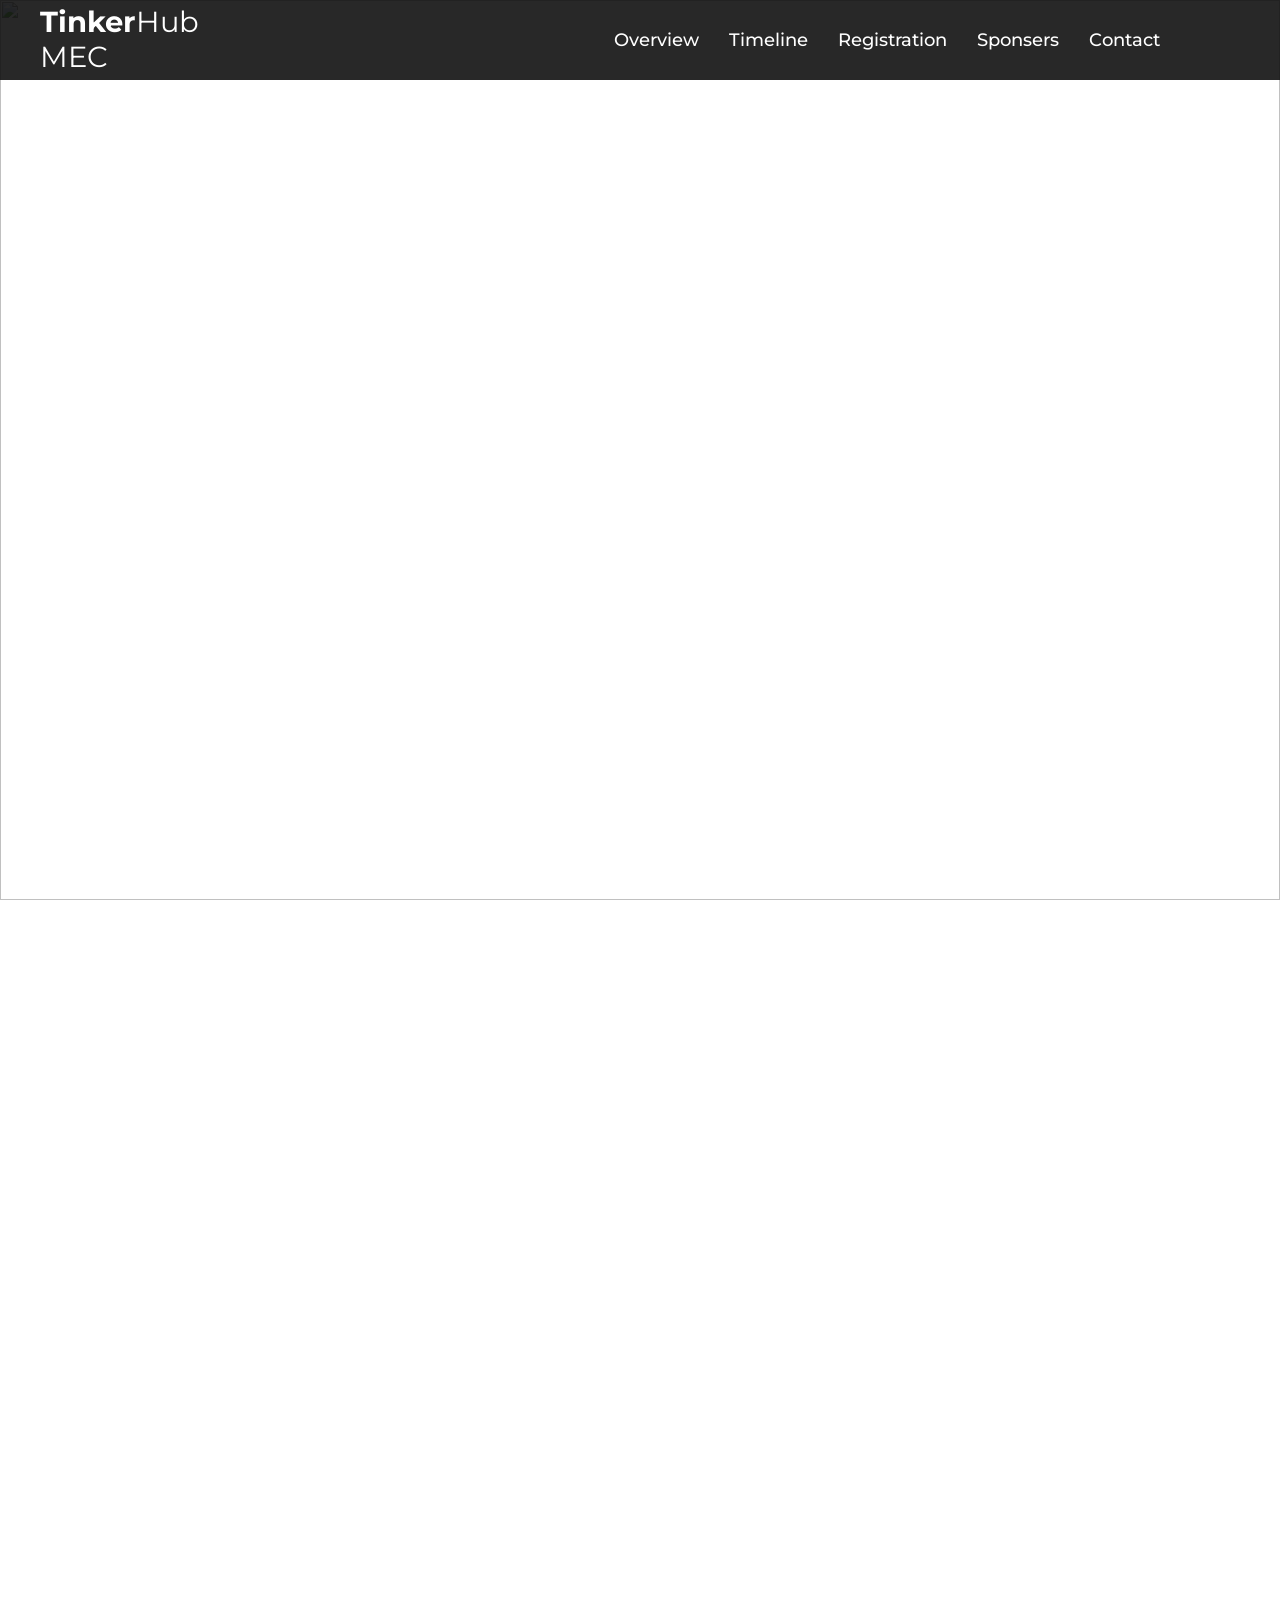
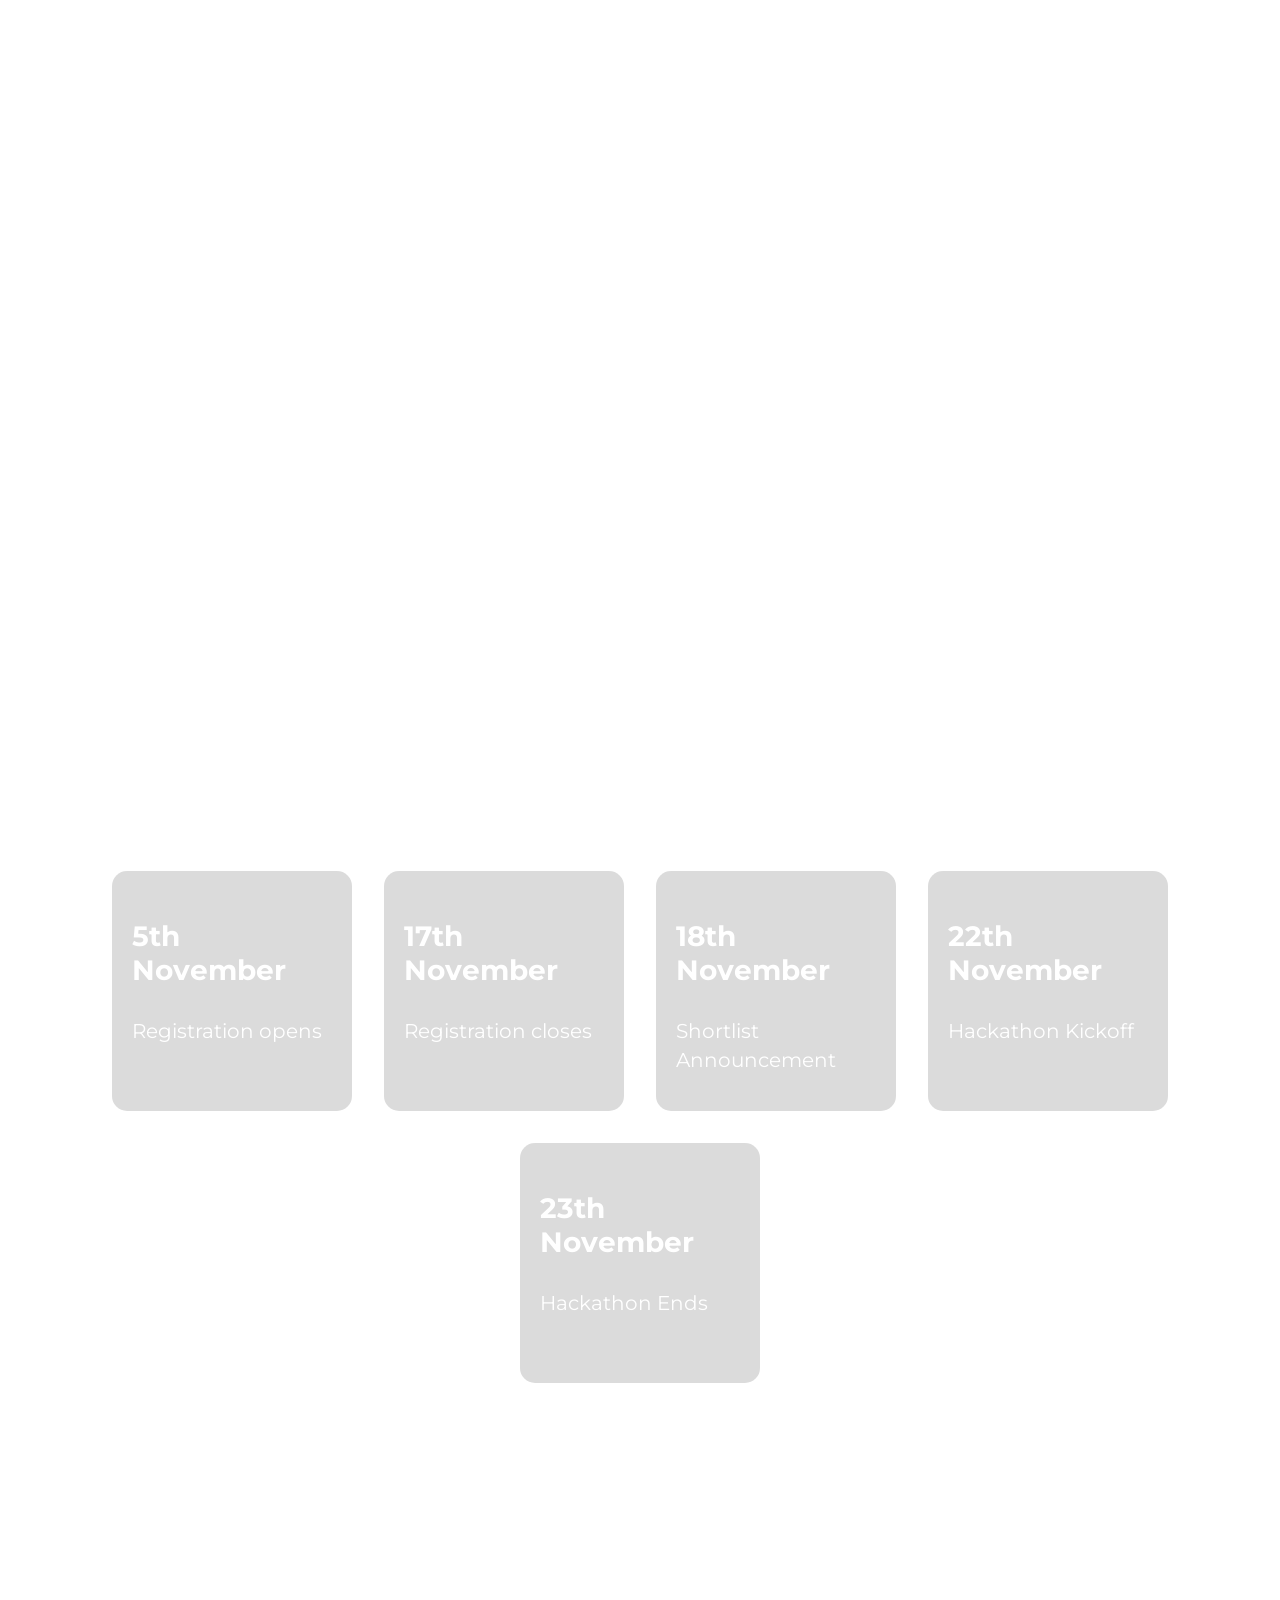
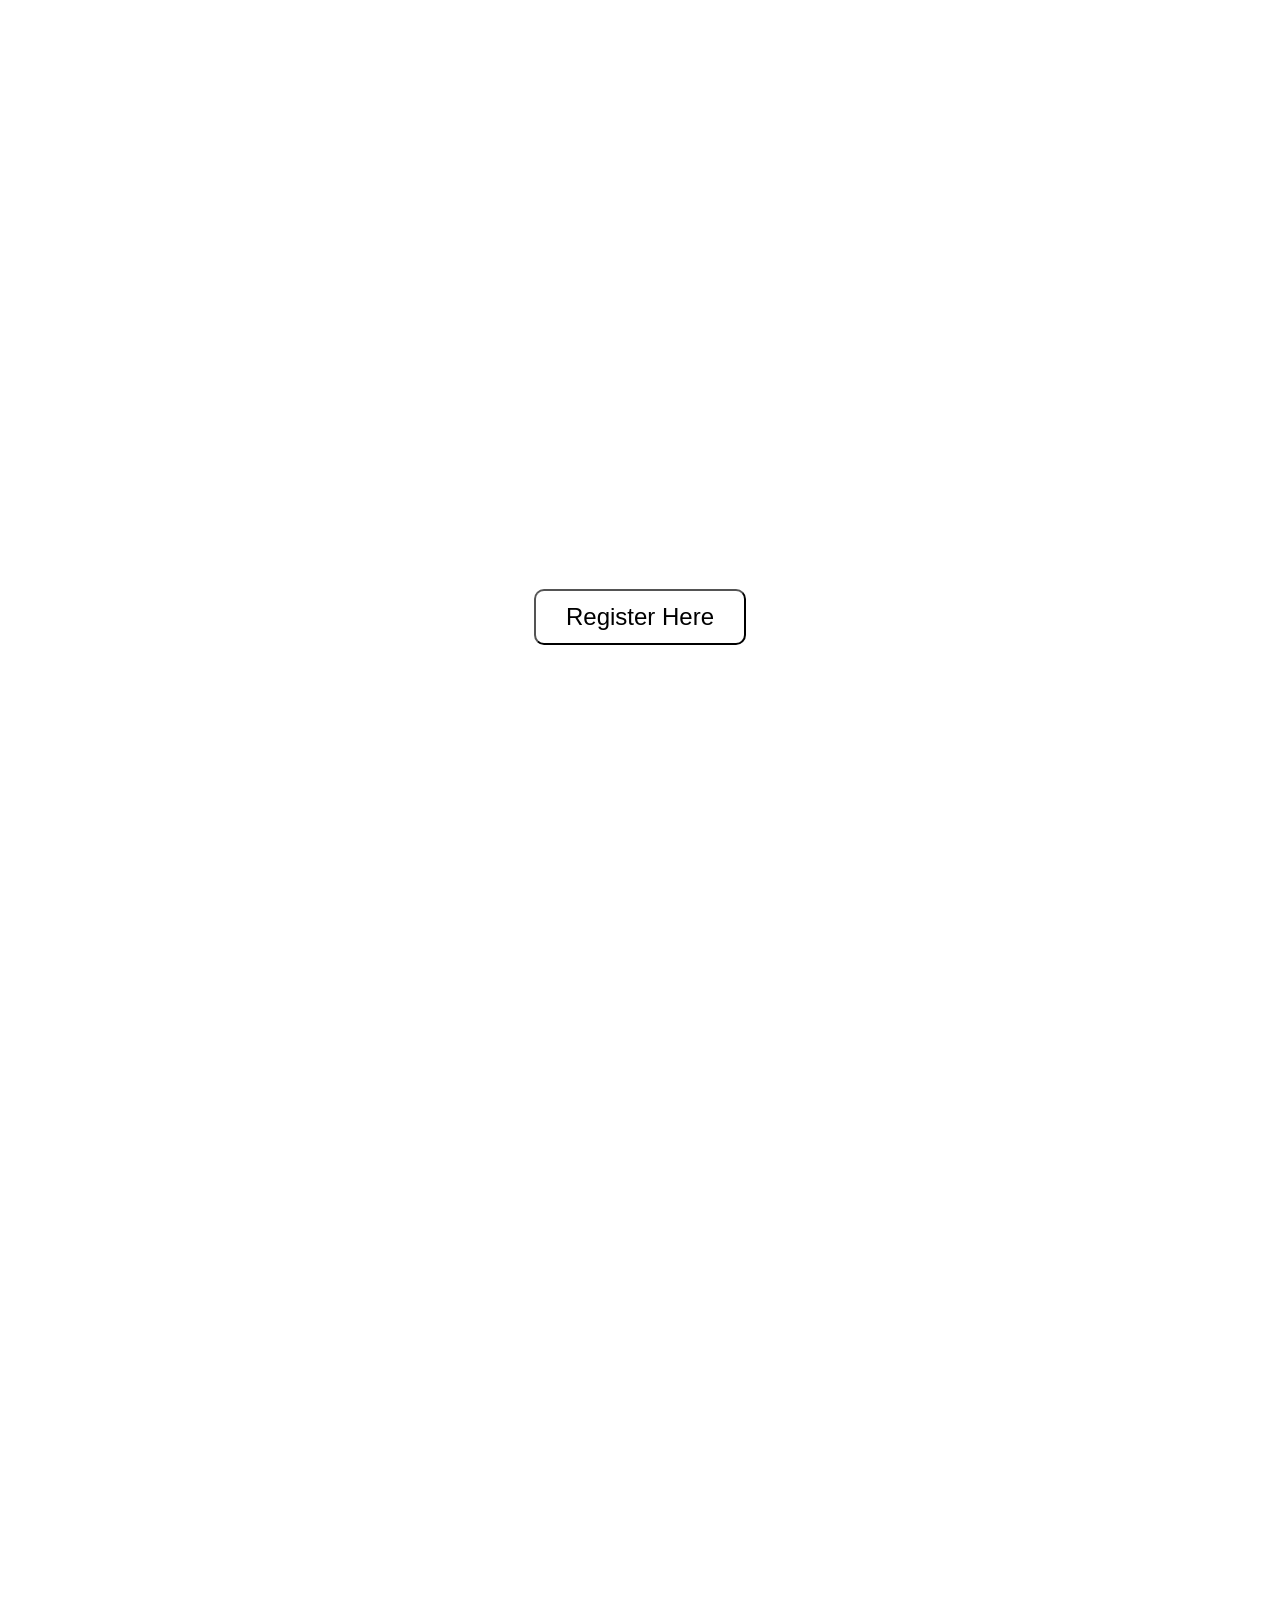
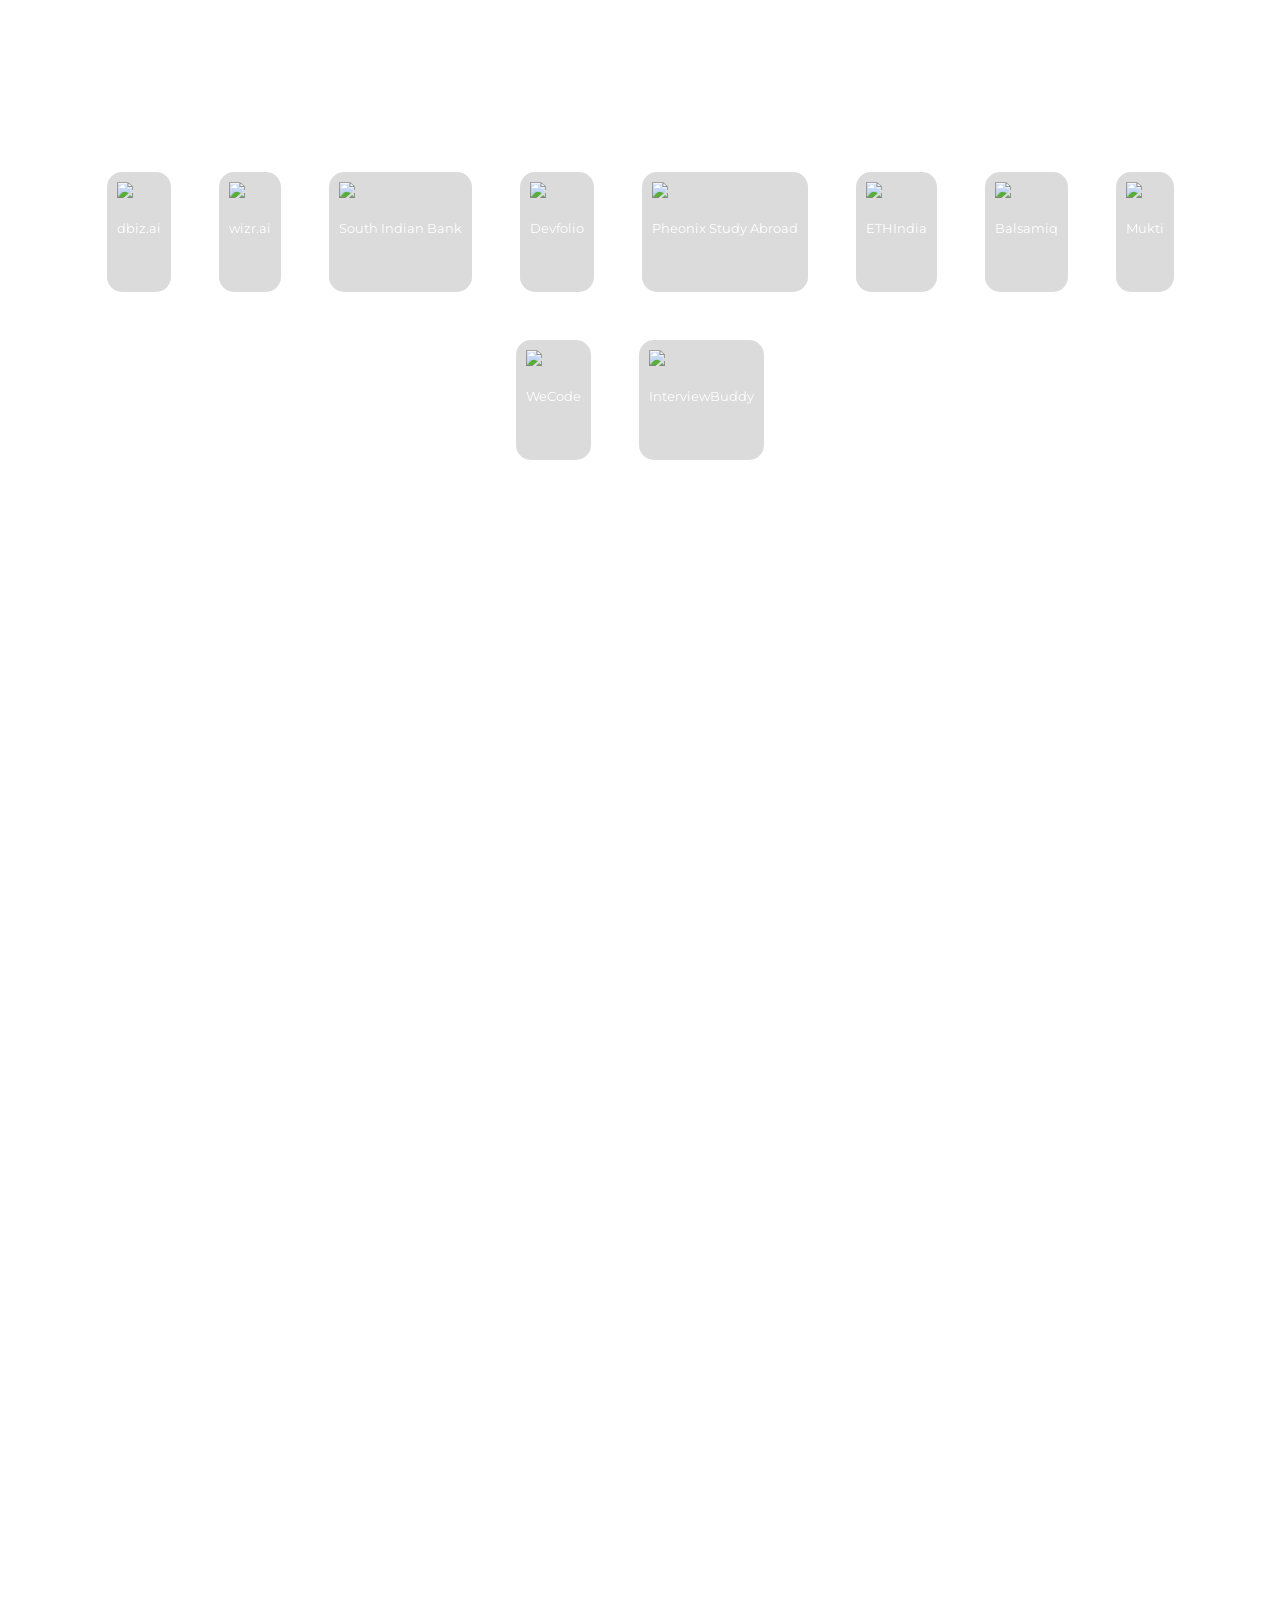
==== index.html @ d1860237 "Add files via upload" ====
<!DOCTYPE html>

<html>
    <head>
        <title>TinkHack</title>
        <link rel="icon" type="image/png" href="images/Favicon.png">
        <link rel="stylesheet" href="style.css">
        <link href="https://fonts.googleapis.com/css2?family=Montserrat:wght@400;500;600;700&display=swap" rel="stylesheet">

    </head>

    <body>
        
        <nav class="navbar">
            <div class="logo">
                <a href="https://mec.tinkerhub.org/"
                target="_blank">
                    <span class="line1"><b>Tinker</b>Hub</span><br>
                    <span class="line2">MEC</span>
                </a>
            </div>
            <ul class="nav-links">
                <li><a href="#overview">Overview</a></li>
                <li><a href="#timeline">Timeline</a></li>
                <li><a href="#registration">Registration</a></li>
                <li><a href="#sponsers">Sponsers</a></li>
                <li><a href="#contact">Contact</a></li>
            </ul>
        </nav>

        <header>
           <img src="images/banner.png">
        </header>
        <br>


        
        

        <section id="overview" class="overview">
            <div class="overview-container">
                <div class="overview-heading">
                    <h2>Overview</h2>
                    <br>
                </div>
                <div class="overview-text">
                    <p><b>TinkerHub MEC's overnight Hackathon, Kerala's inaugural AI-based event, promotes student expertise and explores Generative AI. This innovative platform unites technology and innovation, fostering diverse solutions in various fields.
                    </b></p>
                    <br>
                    <p>Tinkerhub MEC, the Model Engineering College chapter of Tinkerhub, is a dynamic community fostering innovation and tech upskilling. The chapter hosts interactive sessions, hackathons, and workshops like Tinktank, GetSetWeb, and TinkHerHack to equip students with hands-on skills and industry insights. With our initiatives, we champion inclusivity and collaborative learning, inspiring students to explore and elevate their careers.
                    </p>  
            </div>
            <br>
        </section>

        <section id="timeline" class="timeline">
            <h2>Timeline</h2>
            <br>

            <div class="dates">
                <div class="box" id="box1">
                    <h3>5th November</h3>
                    <p><small>Registration opens</small></p>
                </div>
                <div class="box" id="box2">
                    <h3>17th November</h3>
                    <p><small>Registration closes</small></p>
                </div>
                <div class="box" id="box3">
                    <h3>18th November</h3>
                    <p><small>Shortlist Announcement</small></p>
                </div>
                <div class="box" id="box4">
                    <h3>22th November</h3>
                    <p><small>Hackathon Kickoff</small></p>
                </div>
                <div class="box" id="box5">
                    <h3>23th November</h3>
                    <p><small>Hackathon Ends</small></p>
            </div>
            

        </section>

        <section id="registration" class="registration">
            <h2>Register Now</h2>
            <div class="item">
                <p>Join TinkHack 2025 and showcase your coding skills!</p>
                <a href="form.html"
                 target="_blank">
                 <button>Register Here</button>
                </a>
            </div>
        </section>


        <section id="sponsers" class="sponsers">
            <h2>Our Sponsers</h2>
            <div class="images">
                <div class="img">
                    <a href="https://dbiz.ai/" 
                    target="_blank">
                        <img src="images/dbiz.png" height="50px">
                        <p><small>dbiz.ai</small></p>
                    </a>
                </div>
                <div class="img">
                    <a href="https://wizr.ai/"
                    target="_blank">
                        <img src="images/wizr.jpg" height="50px">
                        <p><small>wizr.ai</small></p>
                    </a>
                </div>
                <div class="img">
                    <a href="https://www.southindianbank.com/"
                    target="_blank">
                        <img src="images/SIB.png" height="50px">
                        <p><small>South Indian Bank</small></p>
                    </a>
                </div>
                <div class="img">
                    <a href="https://devfolio.co/"
                    target="_blank">
                        <img src="images/devfolio.png" height="50px">
                        <p><small>Devfolio</small></p>
                    </a>
                </div>
                <div class="img">
                    <a href="https://phoenixmigrationservices.com.au/"
                    target="_blank">
                        <img src="images/Phoenix.png" height="50px">
                        <p><small>Pheonix Study Abroad</small></p>
                    </a>
                </div>
                <div class="img">
                    <a href="https://ethindia2024.devfolio.co/overview"
                    target="_blank">
                        <img src="images/ethindia.png" height="50px">
                        <p><small>ETHIndia</small></p>
                    </a>
                </div>
                <div class="img">
                    <a href="https://balsamiq.com/"
                    target="_blank">
                        <img src="images/balsamiq.png" height="50px">
                        <p><small>Balsamiq</small></p>
                    </a>
                </div>
                
                
                <div class="img">
                    <a href="https://www.linkedin.com/company/mukticommunity/"
                    target="_blank">
                        <img src="images/Mukti.png" height="50px">
                        <p><small>Mukti</small></p>
                    </a>
                </div>
                
                <div class="img">
                    <a href="https://wecodecommunity.com/?fbclid=PAZXh0bgNhZW0CMTEAAafYeX9M-shj8TEFnOuxhCfAd7UX_ipsJvwKV81aLXvMCBnx40PCGCLecNbIDQ_aem_EkvWMWKUcQT38XEgrImOKA"
                    target="_blank">
                        <img src="images/WeCode.png" height="50px">
                        <p><small>WeCode</small></p>
                    </a>
                </div>
                
                <div class="img">
                    <a href="https://interviewbuddy.net/"
                    target="_blank">
                        <img src="images/InterviewBuddy.png" height="50px">
                        <p><small>InterviewBuddy</small></p>
                    </a>
                </div>

            </div>

        </section>

        <section id="contact" class="contact">
            <h2>Contact Us</h2>
            <p>If you have any queries, feel free to reach out:</p>
            <div class="contact-info">
                <p><b>Email:</b><a href="mailto:tinkhack@mec.ac.in"
                target="_blank"> <u>tinkhack@mec.ac.in</u></a></p>
                <p><b>Phone:</b> +91 xxxxx xxxxx</p>
                <p><b>Address:</b> Model Engineering College, Thrikkakara, Kochi, Kerala</p>
            </div>

            <div class="socials">
                <a href="https://www.instagram.com/TinkerHubmec/?hl=en"
                target="_blank"><u>Instagram</u> | </a>
                <a href="https://chat.whatsapp.com/KaZ1aOQbbDD4ak4rUt5kx2"
                target="_blank"><u>Whatsapp</u> | </a>
                <a href="https://www.linkedin.com/company/71297451"
                target="_blank"><u>LinkedIn</u></a>
            </div>

        </section>





    </body>
</html>
---- style.css ----
body{
    margin: 0;
    background: url(images/backgrounf.png);
    background-size: cover;
    background-attachment: fixed;
    background-position: center;
    color: white;
    scroll-behavior: smooth;
    scroll-snap-type: y mandatory;
    font-family: "Montserrat",sans-serif;

}



header{
    align-items: center;

}


header img{
    margin-top: 0px;
    width: 100%;
    height: 100vh;
    object-fit: cover;
}


.navbar{
    position: fixed;
    top: 0;
    left: 0;
    width: 100%;
    height: 80px;
    display: flex;
    justify-content: space-between;
    padding: 0 40px;
    z-index: 1000;
    align-items: center;
    background: transparent;
    transition: background 0.4s ease;
    box-sizing: border-box;
}

.logo{
    font-size: 1.8rem;
    line-height: 1.2;
    color: white;
    margin-right: auto;

}

.logo a{
    color: white;
    text-decoration: none;
}

.navbar ul{
    font-size: large;
    color: white;
    list-style: none;
    display: flex;
    gap: 30px;
    list-style: none;
    margin-right: 80px;
}

.navbar ul li a{
    text-decoration: none;
    color: white;
    font-weight: 500;
    transition: 0.3s;
}

body:has(section) .navbar{
    background: rgba(17, 17, 17,0.9)
}

.section{
    min-height: 100vh;
    justify-content: center;
    align-items: center;
    scroll-snap-align: start;
    padding: 80px 20px;
    box-sizing: border-box;
}

.overview, .registration, .sponsers, .contact, .timeline{
    padding: 180px 60px; 
    place-items: center;
    height: 100vh;
}



.overview-heading h2, .timeline h2, .registration h2, .sponsers h2, .contact h2{
    font-size: 2.5rem;
    font-weight: 700;
    color: white;
    margin: 0 auto 40px auto;
    text-align: center;
}

.overview-text, .timeline-dates{
    font-size: 1.2rem;
    line-height: 1.6;
    color: white;
    text-align: justify;
}

.dates, .images{
    display: flex;
    justify-content: center;
    align-items: center;
    place-content: center;
    flex-wrap: wrap;
}

.dates{
    column-gap: 2rem;
    row-gap: 2rem;
}

.box{
    padding: 20px;
    width: 200px;
    height: 200px;
    font-size: 1.5rem;
    text-align: justify;
    border-radius: 15px;
    background-color:hsla(0, 1%, 54%, 0.304);
    flex-direction: column;
  
}

.registration{
    align-items: center;
    justify-content: center;
    text-align: center;
}


.registration p, .registration button{
    font-size: 1.5rem;
    padding: 12px 30px;
    border-radius: 10px;
    
}

.registration button{
    background-color: rgba(255, 255, 255, 0.978);
    cursor: pointer;
}

.images{
    column-gap: 3rem;
    row-gap: 3rem;
}

.img{
    padding: 10px;
    height: 100px;
    background-color: rgba(128, 128, 128, 0.282);
    border-radius: 15px;
}

.img a{
    text-align: center;
    color: white;
    text-decoration: none;
}

.img a:hover img{
    transform: scale(1.1);
}


.contact-info a, .socials a{
    color: white;
    text-decoration: none;
}
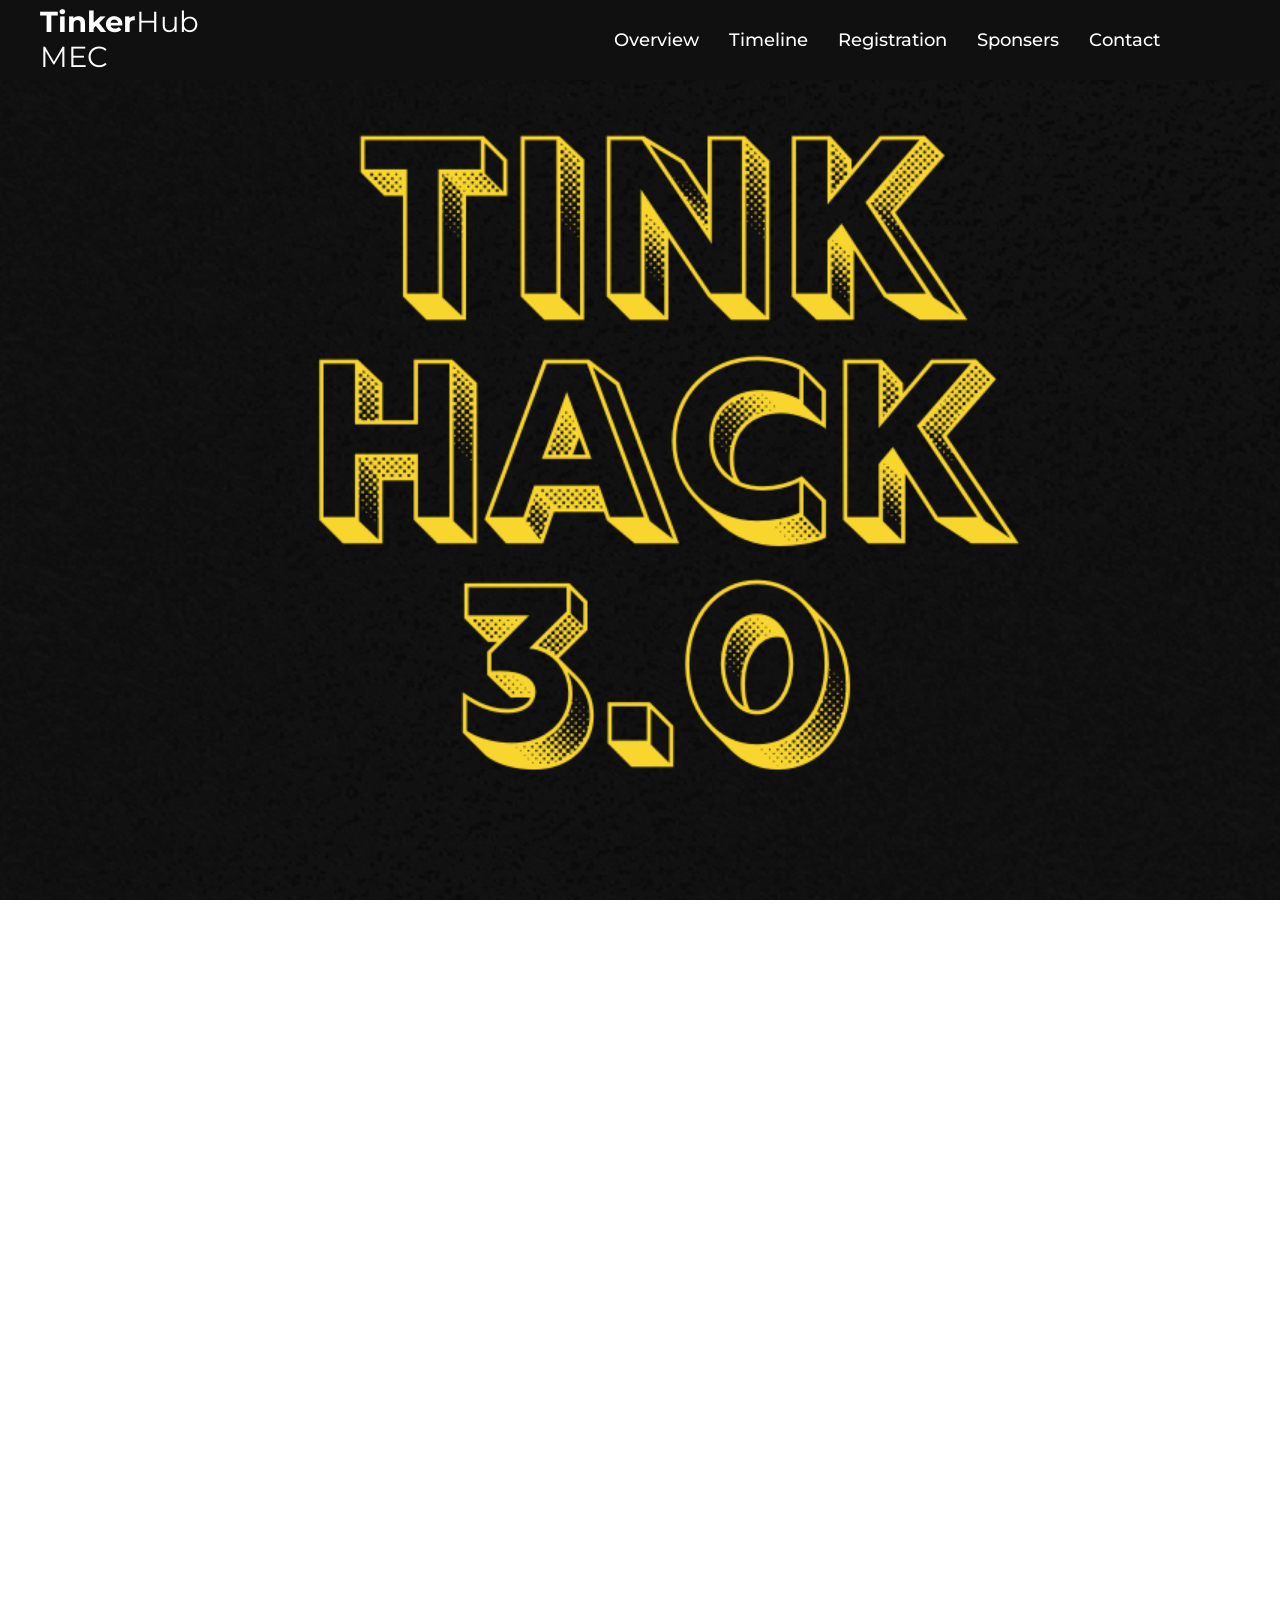
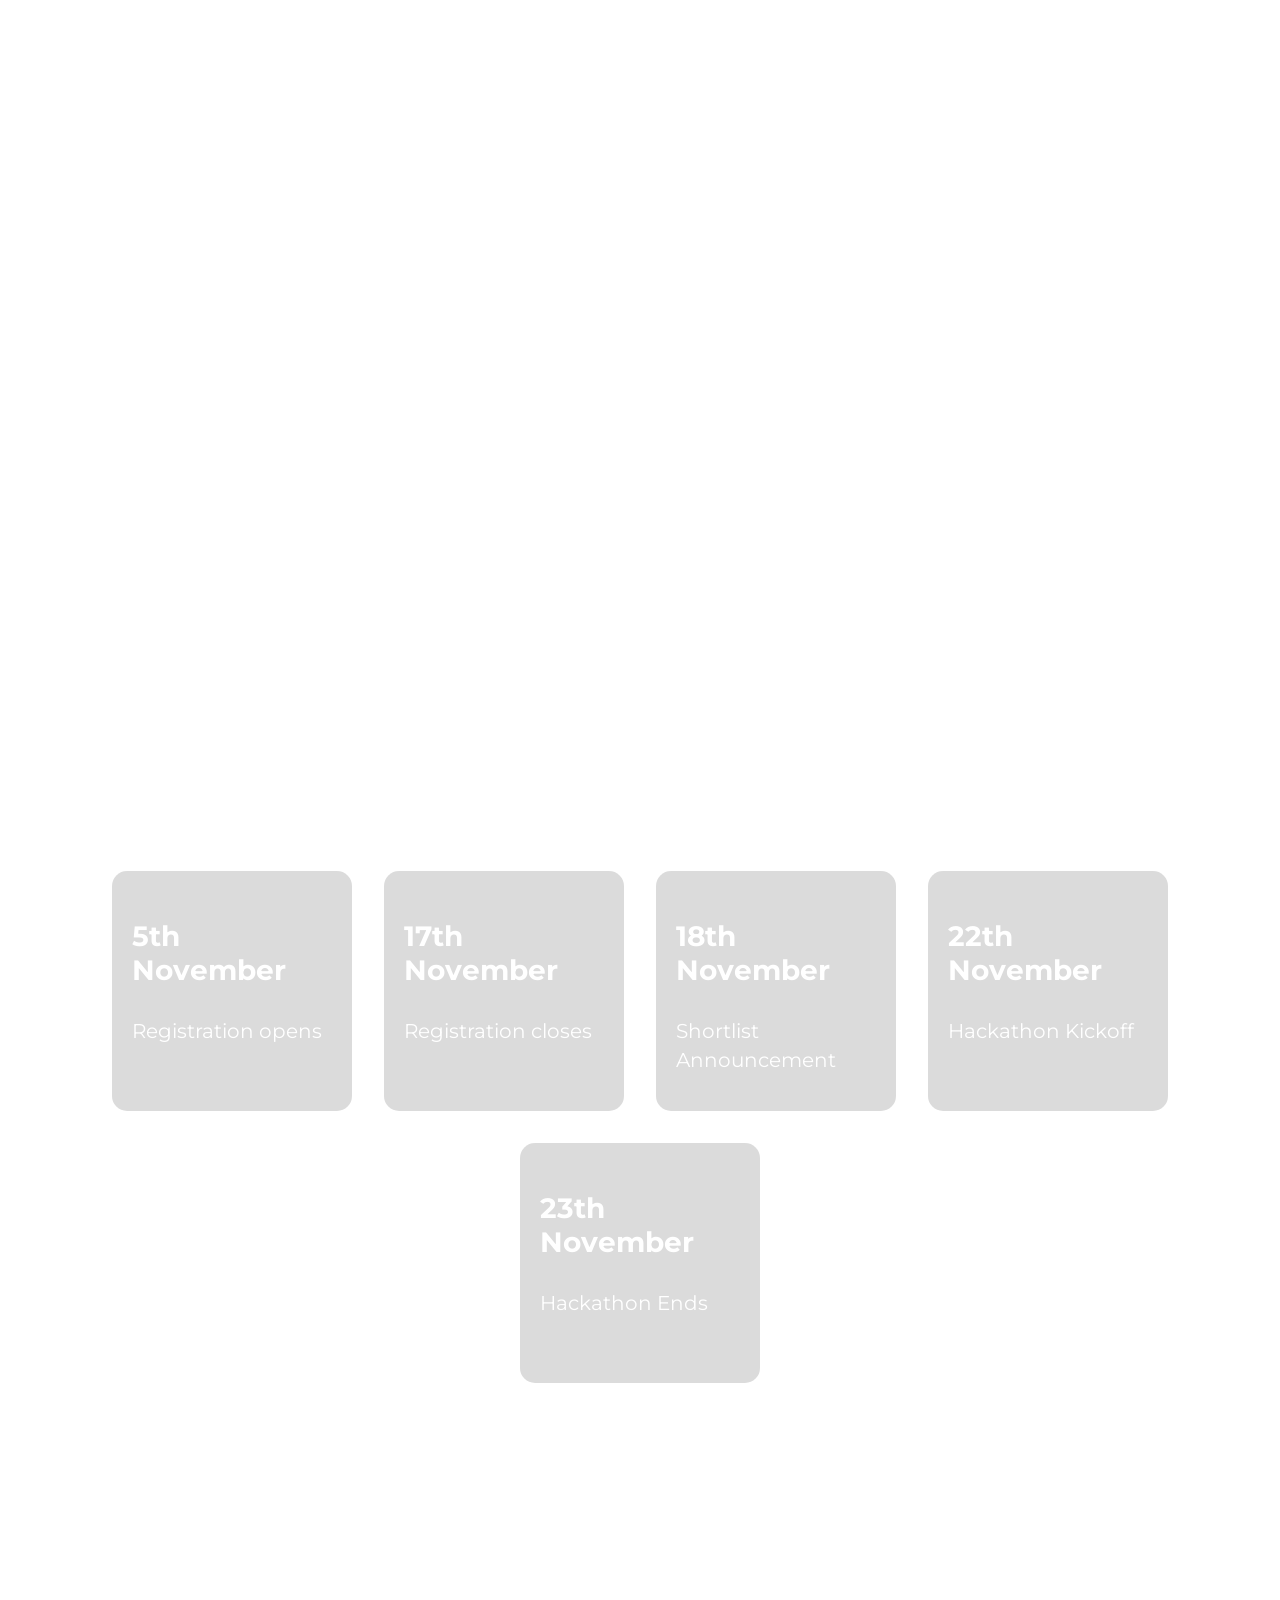
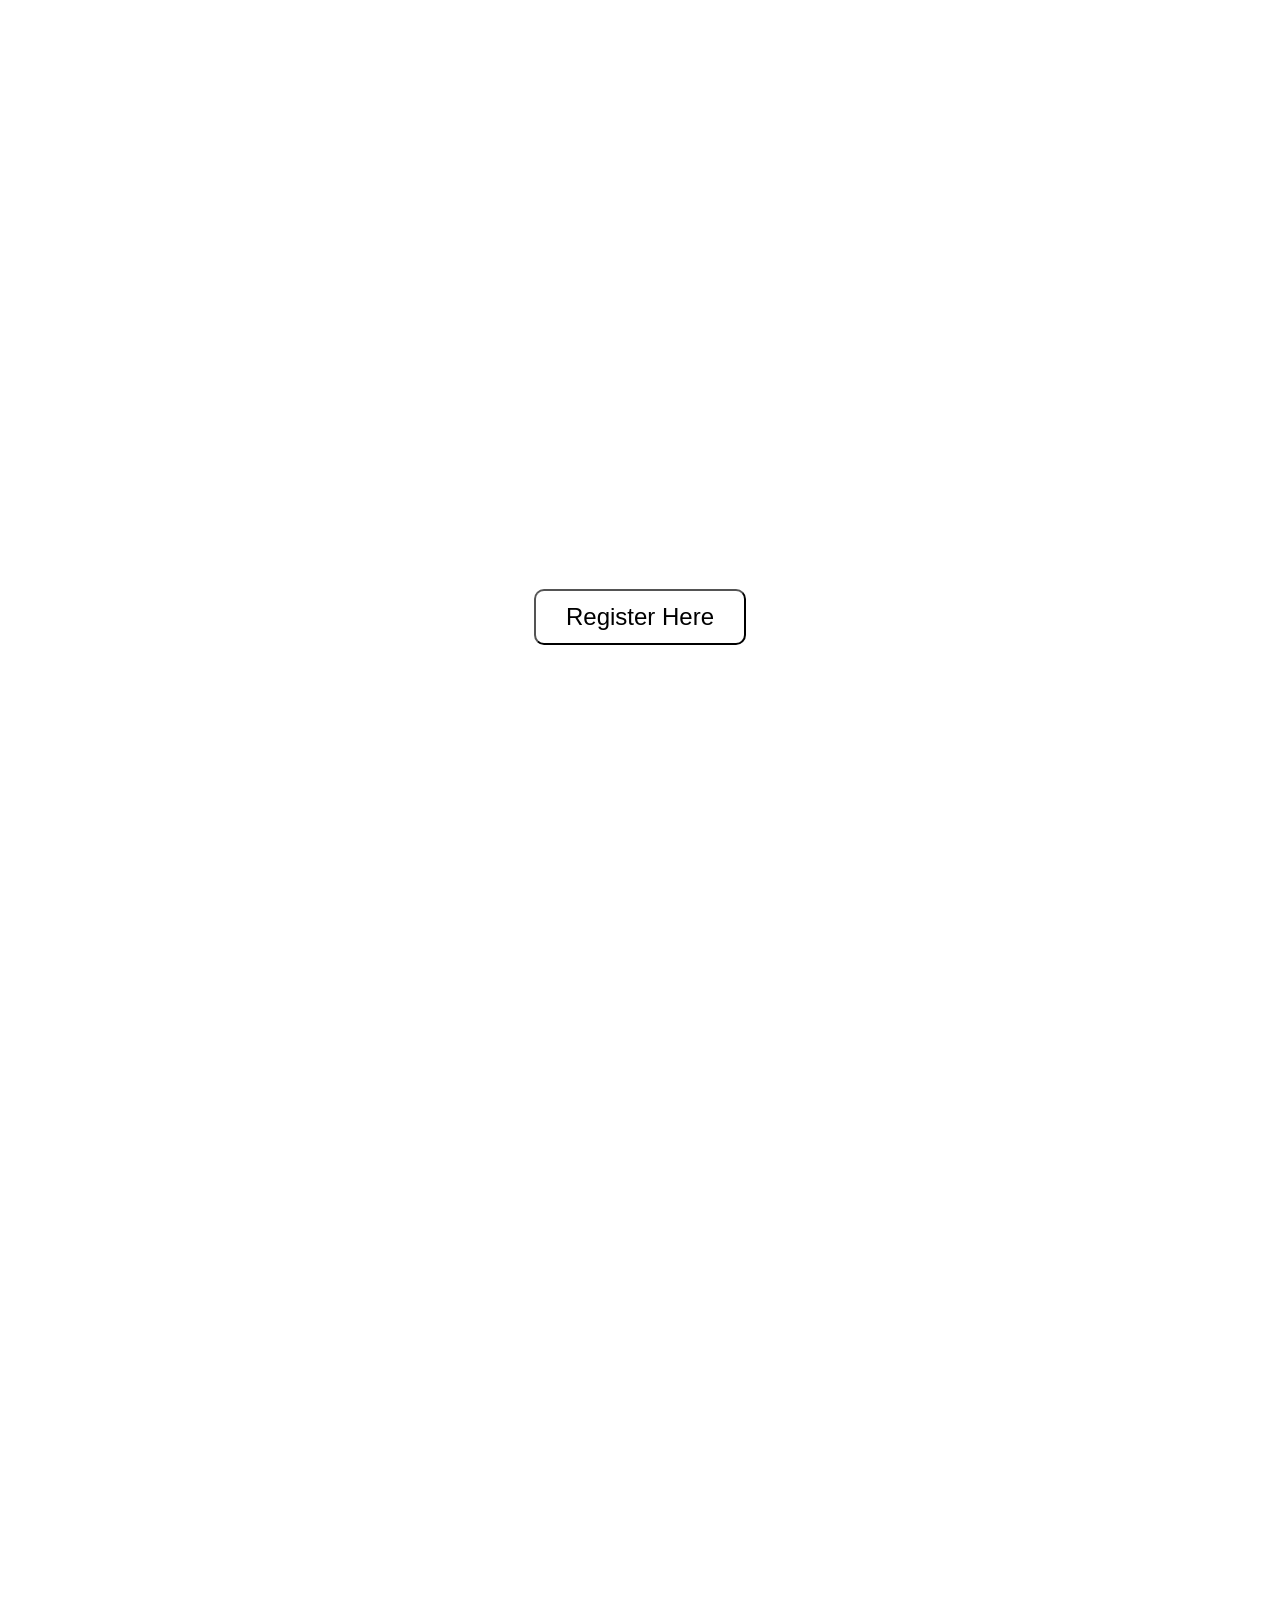
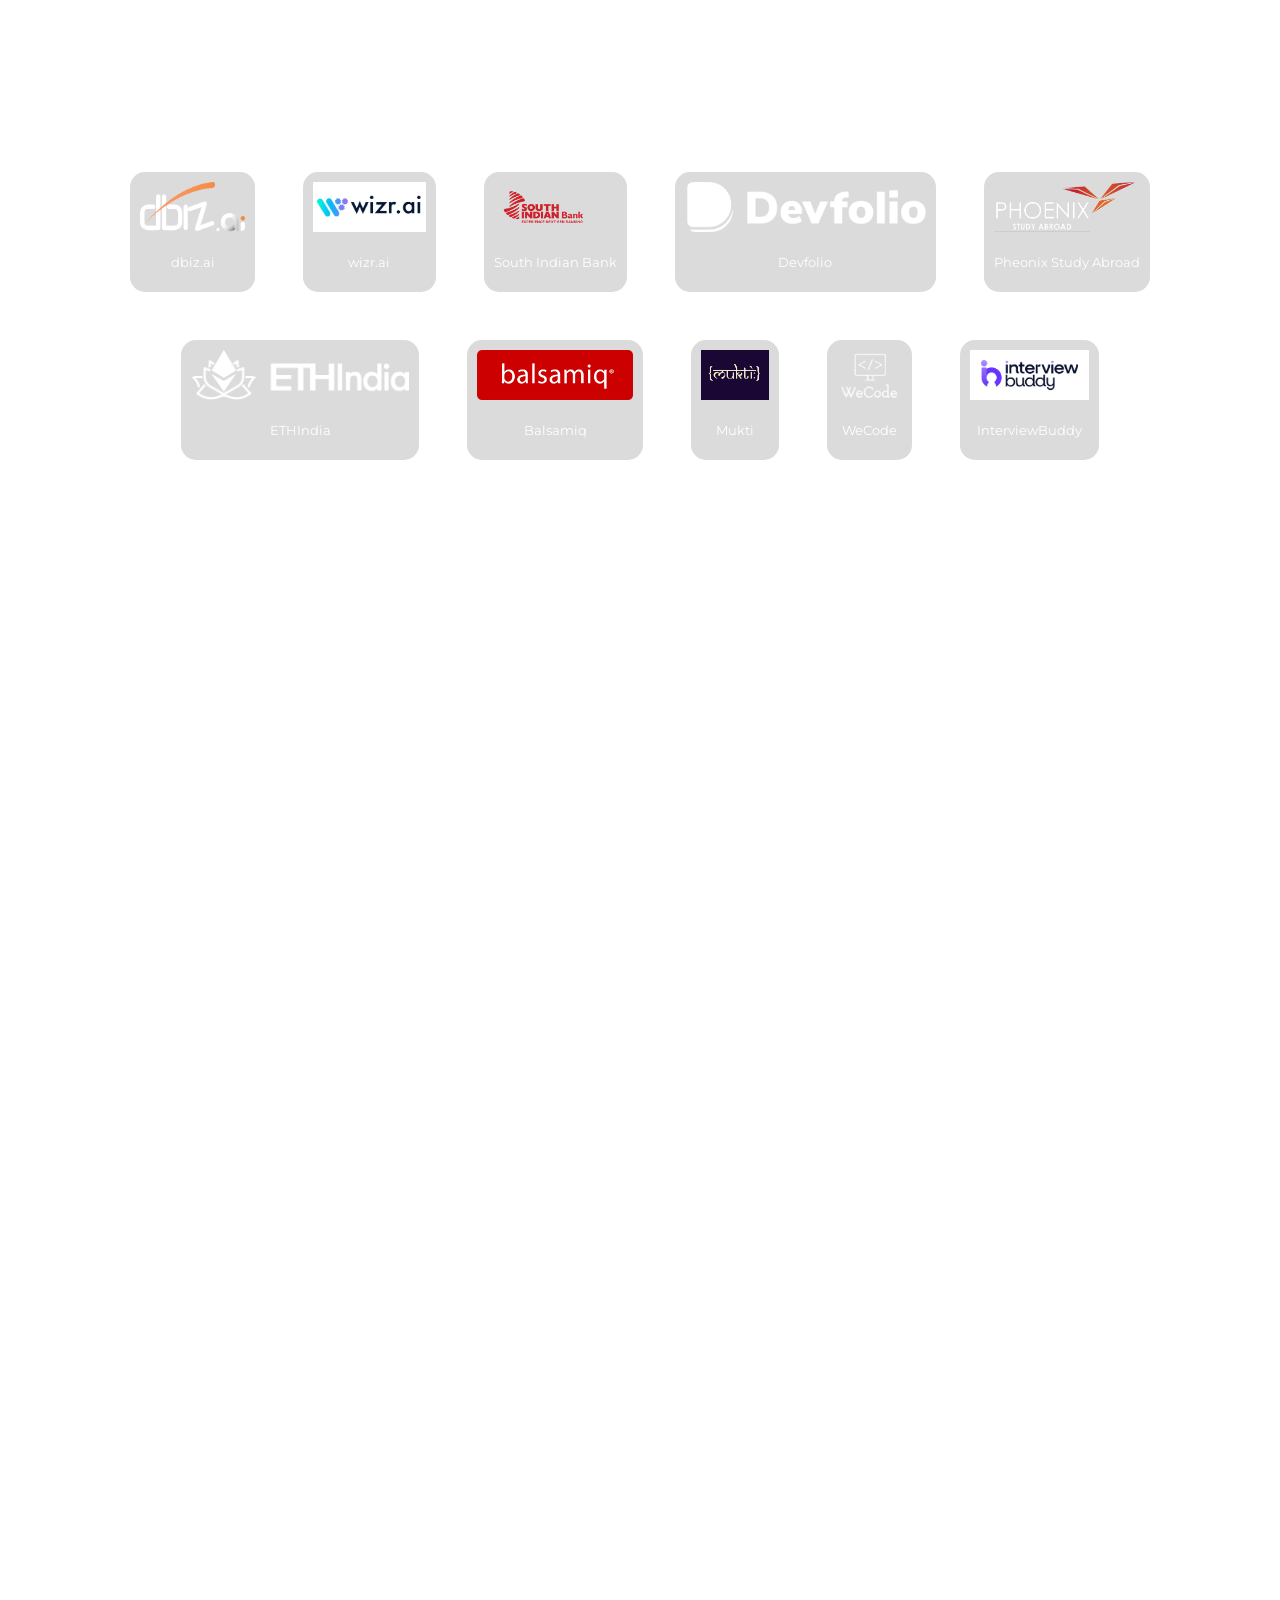
==== commit ba8ae3fb: "index.html" ====
--- a/index.html
+++ b/index.html
@@ -3,7 +3,7 @@
 <html>
     <head>
         <title>TinkHack</title>
-        <link rel="icon" type="image/png" href="images/Favicon.png">
+        <link rel="icon" type="image/png" href="Favicon.png">
         <link rel="stylesheet" href="style.css">
         <link href="https://fonts.googleapis.com/css2?family=Montserrat:wght@400;500;600;700&display=swap" rel="stylesheet">
 
@@ -29,7 +29,7 @@
         </nav>
 
         <header>
-           <img src="images/banner.png">
+           <img src="banner.png">
         </header>
         <br>
 
@@ -100,49 +100,49 @@
                 <div class="img">
                     <a href="https://dbiz.ai/" 
                     target="_blank">
-                        <img src="images/dbiz.png" height="50px">
+                        <img src="dbiz.png" height="50px">
                         <p><small>dbiz.ai</small></p>
                     </a>
                 </div>
                 <div class="img">
                     <a href="https://wizr.ai/"
                     target="_blank">
-                        <img src="images/wizr.jpg" height="50px">
+                        <img src="wizr.jpg" height="50px">
                         <p><small>wizr.ai</small></p>
                     </a>
                 </div>
                 <div class="img">
                     <a href="https://www.southindianbank.com/"
                     target="_blank">
-                        <img src="images/SIB.png" height="50px">
+                        <img src="SIB.png" height="50px">
                         <p><small>South Indian Bank</small></p>
                     </a>
                 </div>
                 <div class="img">
                     <a href="https://devfolio.co/"
                     target="_blank">
-                        <img src="images/devfolio.png" height="50px">
+                        <img src="devfolio.png" height="50px">
                         <p><small>Devfolio</small></p>
                     </a>
                 </div>
                 <div class="img">
                     <a href="https://phoenixmigrationservices.com.au/"
                     target="_blank">
-                        <img src="images/Phoenix.png" height="50px">
+                        <img src="Phoenix.png" height="50px">
                         <p><small>Pheonix Study Abroad</small></p>
                     </a>
                 </div>
                 <div class="img">
                     <a href="https://ethindia2024.devfolio.co/overview"
                     target="_blank">
-                        <img src="images/ethindia.png" height="50px">
+                        <img src="ethindia.png" height="50px">
                         <p><small>ETHIndia</small></p>
                     </a>
                 </div>
                 <div class="img">
                     <a href="https://balsamiq.com/"
                     target="_blank">
-                        <img src="images/balsamiq.png" height="50px">
+                        <img src="balsamiq.png" height="50px">
                         <p><small>Balsamiq</small></p>
                     </a>
                 </div>
@@ -151,7 +151,7 @@
                 <div class="img">
                     <a href="https://www.linkedin.com/company/mukticommunity/"
                     target="_blank">
-                        <img src="images/Mukti.png" height="50px">
+                        <img src="Mukti.png" height="50px">
                         <p><small>Mukti</small></p>
                     </a>
                 </div>
@@ -159,7 +159,7 @@
                 <div class="img">
                     <a href="https://wecodecommunity.com/?fbclid=PAZXh0bgNhZW0CMTEAAafYeX9M-shj8TEFnOuxhCfAd7UX_ipsJvwKV81aLXvMCBnx40PCGCLecNbIDQ_aem_EkvWMWKUcQT38XEgrImOKA"
                     target="_blank">
-                        <img src="images/WeCode.png" height="50px">
+                        <img src="WeCode.png" height="50px">
                         <p><small>WeCode</small></p>
                     </a>
                 </div>
@@ -167,7 +167,7 @@
                 <div class="img">
                     <a href="https://interviewbuddy.net/"
                     target="_blank">
-                        <img src="images/InterviewBuddy.png" height="50px">
+                        <img src="InterviewBuddy.png" height="50px">
                         <p><small>InterviewBuddy</small></p>
                     </a>
                 </div>
@@ -204,3 +204,4 @@
     </body>
 </html>
 
+
--- a/style.css
+++ b/style.css
@@ -1,6 +1,6 @@
 body{
     margin: 0;
-    background: url(images/backgrounf.png);
+    background: url(backgrounf.png);
     background-size: cover;
     background-attachment: fixed;
     background-position: center;
@@ -185,3 +185,4 @@
 
 
 
+
